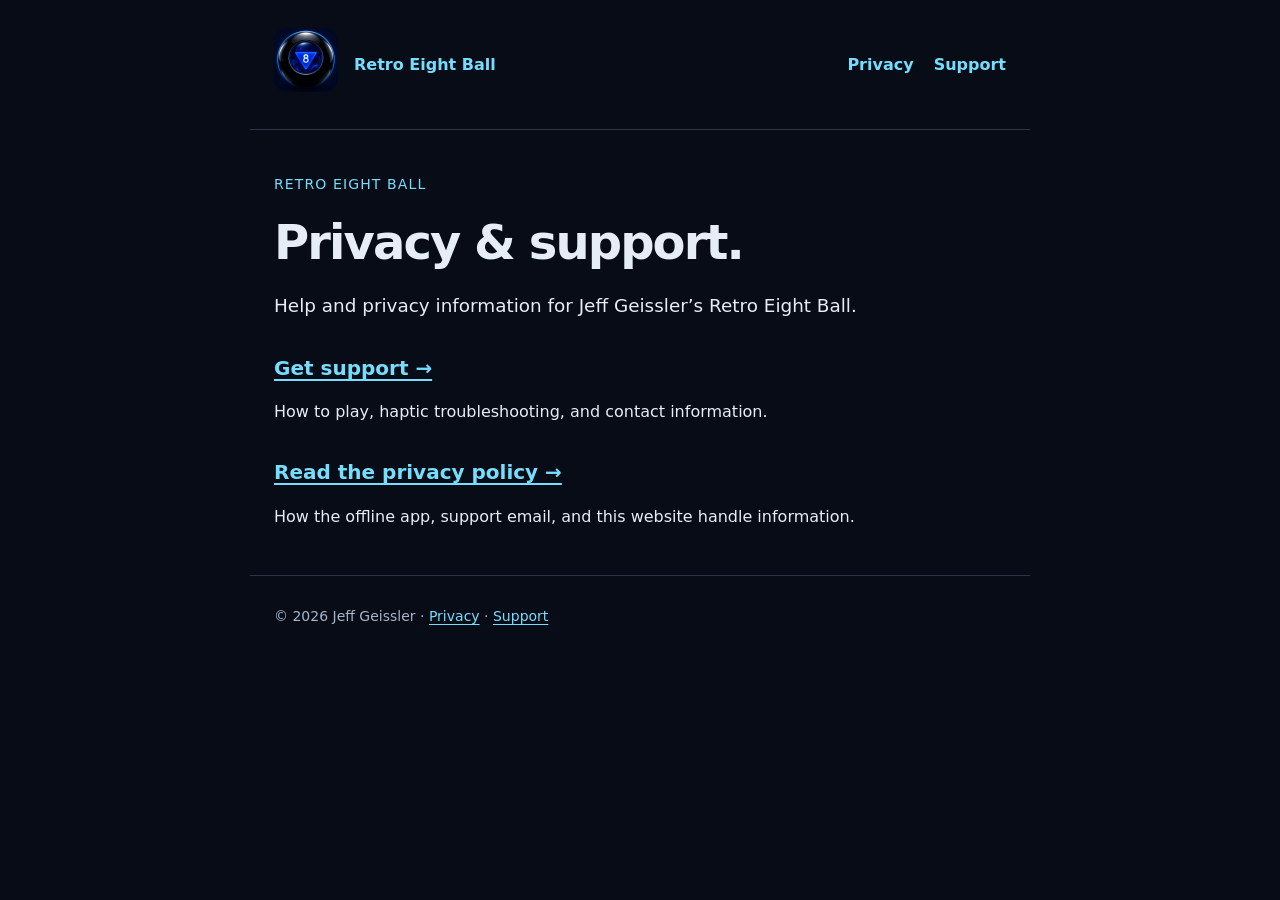
==== docs/index.html @ de8657be "Add privacy and support website with in-app About and Help" ====
<!doctype html>
<html lang="en"><head><meta charset="utf-8"><meta name="viewport" content="width=device-width,initial-scale=1"><title>Privacy & Support · Retro Eight Ball</title><meta name="description" content="Privacy & Support for Retro Eight Ball by Jeff Geissler."><link rel="stylesheet" href="./assets/style.css"><link rel="icon" href="./assets/app-icon.png"></head><body><a class="skip" href="#main">Skip to content</a><header><a href="./" aria-label="Retro Eight Ball home"><img src="./assets/app-icon.png" alt="" width="64" height="64"></a><a href="./">Retro Eight Ball</a><nav aria-label="Main navigation"><a href="./privacy/">Privacy</a><a href="./support/">Support</a></nav></header><main id="main"><p class="eyebrow">Retro Eight Ball</p><h1>Privacy &amp; support.</h1><p class="lead">Help and privacy information for Jeff Geissler’s Retro Eight Ball.</p><h2><a href="support/">Get support →</a></h2><p>How to play, haptic troubleshooting, and contact information.</p><h2><a href="privacy/">Read the privacy policy →</a></h2><p>How the offline app, support email, and this website handle information.</p></main><footer>© 2026 Jeff Geissler · <a href="./privacy/">Privacy</a> · <a href="./support/">Support</a></footer></body></html>
---- docs/assets/style.css ----
*{box-sizing:border-box}html{color-scheme:dark}body{margin:0;background:#070c16;color:#e6edf7;font:1rem/1.75 system-ui,-apple-system,sans-serif}a{color:#75deff;text-underline-offset:.2em}a:hover{color:white}a:focus-visible{outline:3px solid #75deff;outline-offset:5px}header,main,footer{max-width:780px;margin:auto;padding:28px 24px}header{display:flex;align-items:center;gap:16px;border-bottom:1px solid #26374b}header img{width:64px;height:64px;border-radius:14px}header a{text-decoration:none;font-weight:700}nav{margin-left:auto;display:flex;gap:20px;flex-wrap:wrap}h1{font-size:clamp(2rem,7vw,3rem);line-height:1.15;letter-spacing:-.04em;margin:18px 0 20px}h2{font-size:1.25rem;line-height:1.4;margin-top:32px;color:white}.eyebrow{color:#75deff;font-size:.875rem;letter-spacing:.08em;text-transform:uppercase}.lead{font-size:1.15rem}.muted,footer{color:#a6b5c8}.contact{background:#101f32;border:1px solid #264465;border-radius:16px;padding:22px;overflow-wrap:anywhere}.contact a{font-weight:650}footer{font-size:.875rem;border-top:1px solid #26374b}li{margin-bottom:8px}.skip{position:absolute;left:-9999px}.skip:focus{left:12px;top:12px;background:#070c16;padding:12px}@media(max-width:480px){header{flex-wrap:wrap}nav{margin-left:80px}header,main,footer{padding:20px}h1{margin-top:12px}}
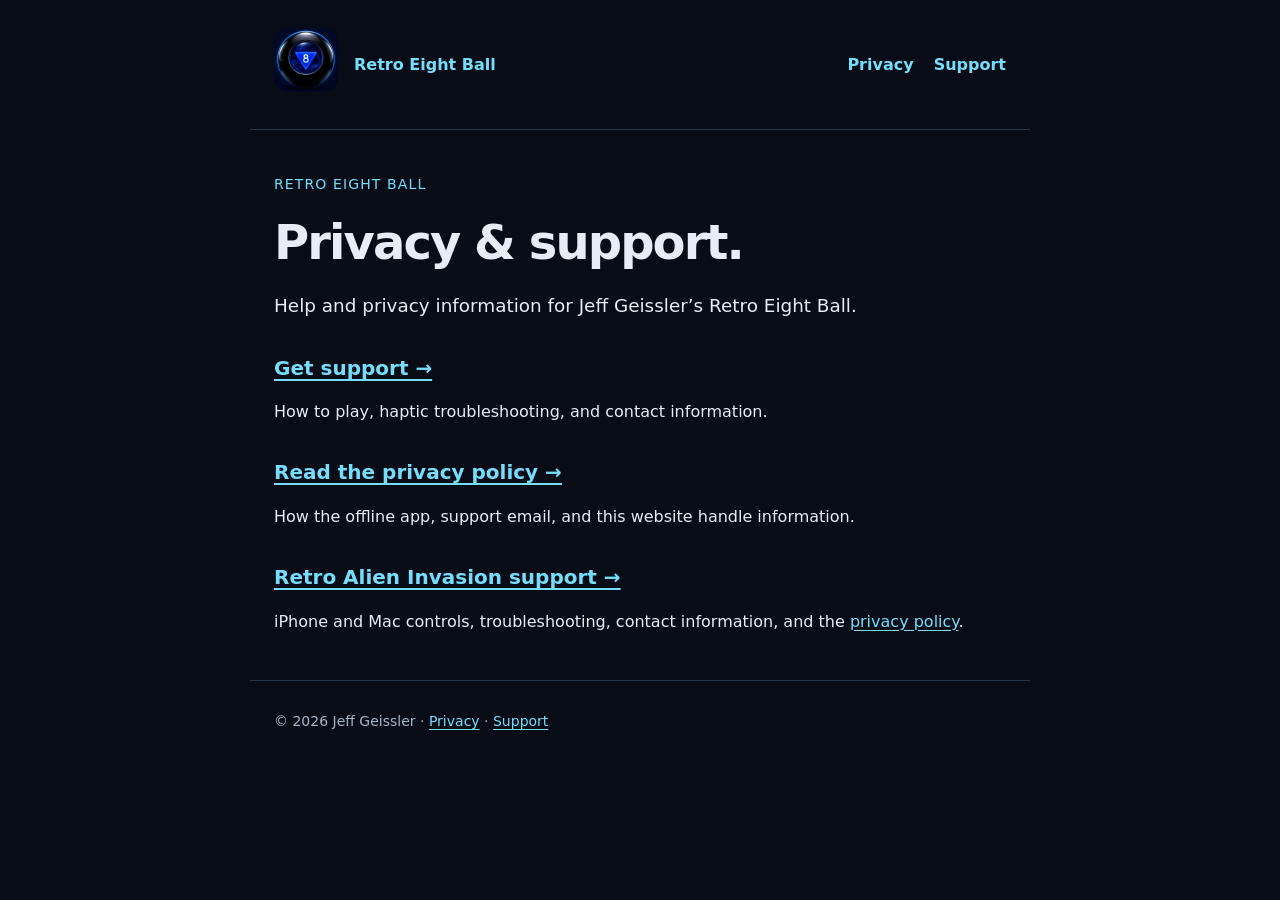
==== commit 02b758c3: "Add Retro Alien Invasion support and privacy pages" ====
--- a/docs/index.html
+++ b/docs/index.html
@@ -1,2 +1,2 @@
 <!doctype html>
-<html lang="en"><head><meta charset="utf-8"><meta name="viewport" content="width=device-width,initial-scale=1"><title>Privacy & Support · Retro Eight Ball</title><meta name="description" content="Privacy & Support for Retro Eight Ball by Jeff Geissler."><link rel="stylesheet" href="./assets/style.css"><link rel="icon" href="./assets/app-icon.png"></head><body><a class="skip" href="#main">Skip to content</a><header><a href="./" aria-label="Retro Eight Ball home"><img src="./assets/app-icon.png" alt="" width="64" height="64"></a><a href="./">Retro Eight Ball</a><nav aria-label="Main navigation"><a href="./privacy/">Privacy</a><a href="./support/">Support</a></nav></header><main id="main"><p class="eyebrow">Retro Eight Ball</p><h1>Privacy &amp; support.</h1><p class="lead">Help and privacy information for Jeff Geissler’s Retro Eight Ball.</p><h2><a href="support/">Get support →</a></h2><p>How to play, haptic troubleshooting, and contact information.</p><h2><a href="privacy/">Read the privacy policy →</a></h2><p>How the offline app, support email, and this website handle information.</p></main><footer>© 2026 Jeff Geissler · <a href="./privacy/">Privacy</a> · <a href="./support/">Support</a></footer></body></html>
+<html lang="en"><head><meta charset="utf-8"><meta name="viewport" content="width=device-width,initial-scale=1"><title>Privacy & Support · Retro Eight Ball</title><meta name="description" content="Privacy & Support for Retro Eight Ball by Jeff Geissler."><link rel="stylesheet" href="./assets/style.css"><link rel="icon" href="./assets/app-icon.png"></head><body><a class="skip" href="#main">Skip to content</a><header><a href="./" aria-label="Retro Eight Ball home"><img src="./assets/app-icon.png" alt="" width="64" height="64"></a><a href="./">Retro Eight Ball</a><nav aria-label="Main navigation"><a href="./privacy/">Privacy</a><a href="./support/">Support</a></nav></header><main id="main"><p class="eyebrow">Retro Eight Ball</p><h1>Privacy &amp; support.</h1><p class="lead">Help and privacy information for Jeff Geissler’s Retro Eight Ball.</p><h2><a href="support/">Get support →</a></h2><p>How to play, haptic troubleshooting, and contact information.</p><h2><a href="privacy/">Read the privacy policy →</a></h2><p>How the offline app, support email, and this website handle information.</p><h2><a href="retro-alien-invasion/support/">Retro Alien Invasion support →</a></h2><p>iPhone and Mac controls, troubleshooting, contact information, and the <a href="retro-alien-invasion/privacy/">privacy policy</a>.</p></main><footer>© 2026 Jeff Geissler · <a href="./privacy/">Privacy</a> · <a href="./support/">Support</a></footer></body></html>
